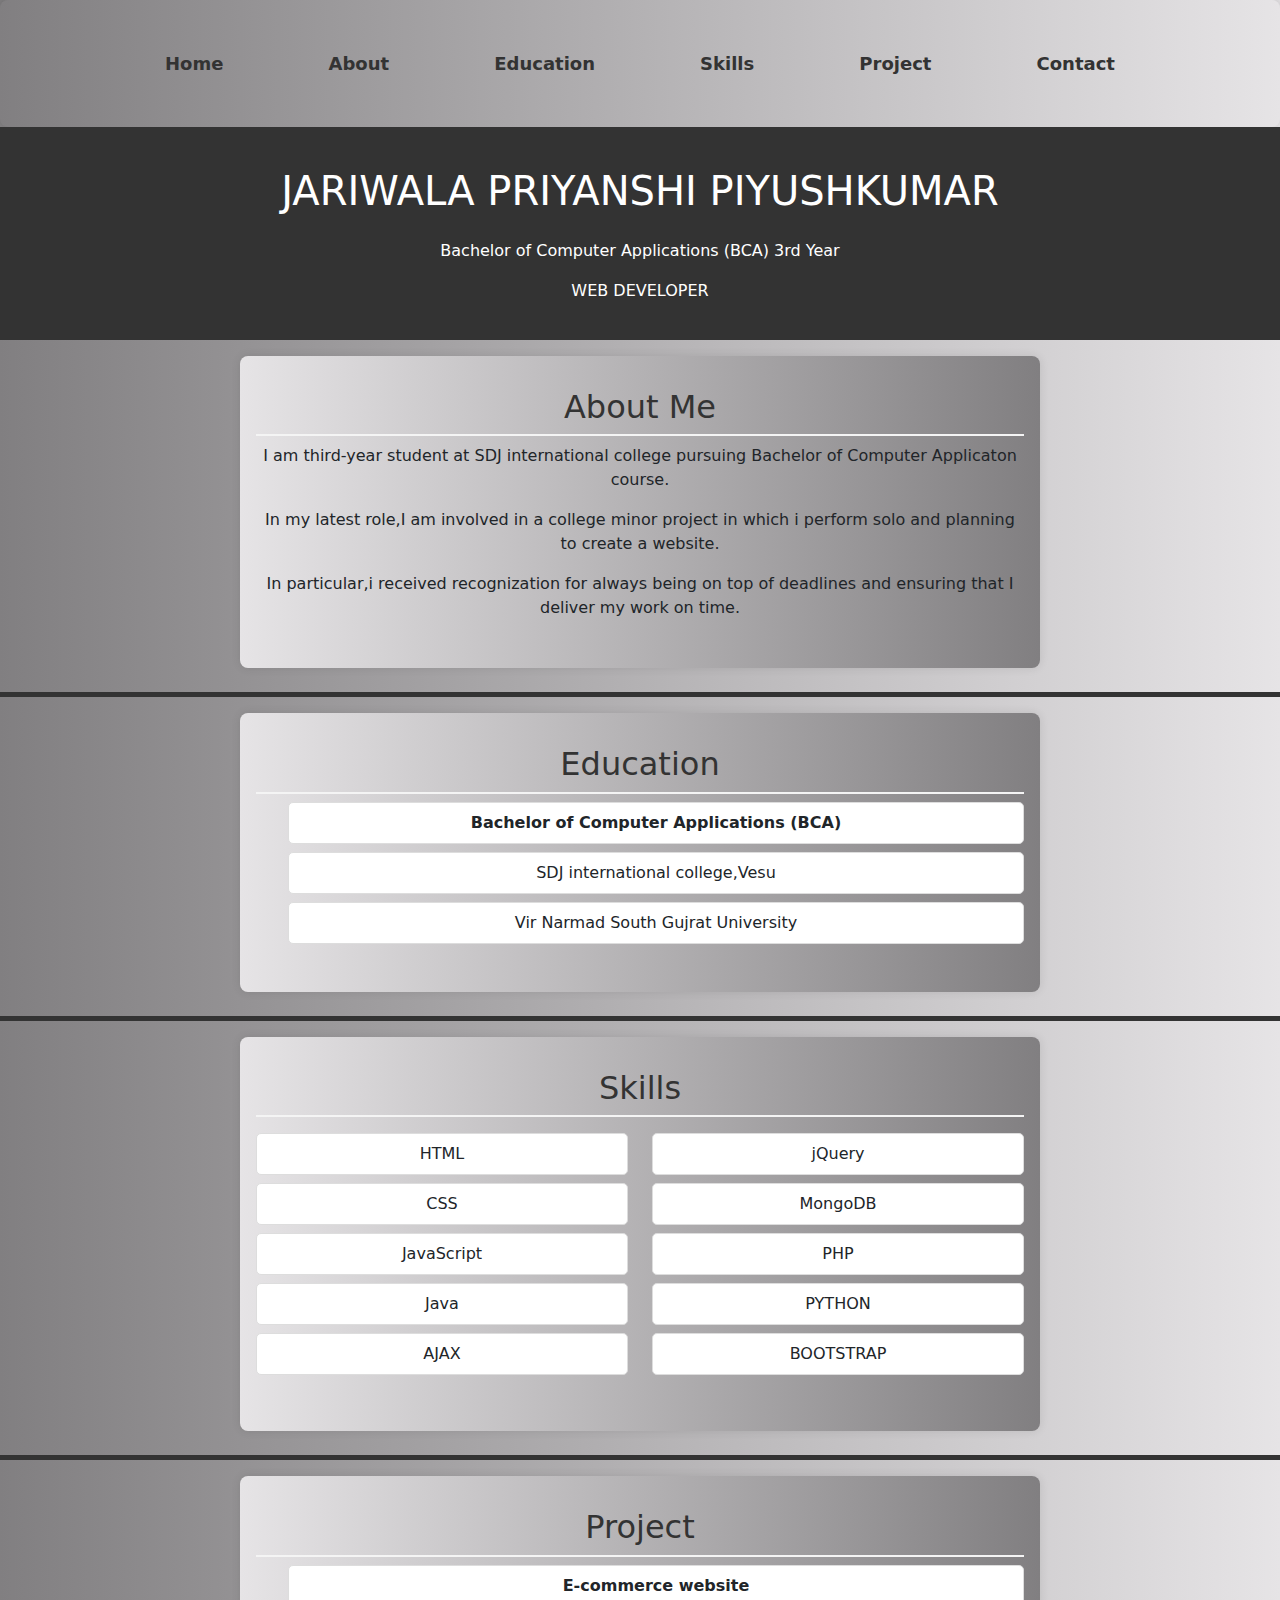
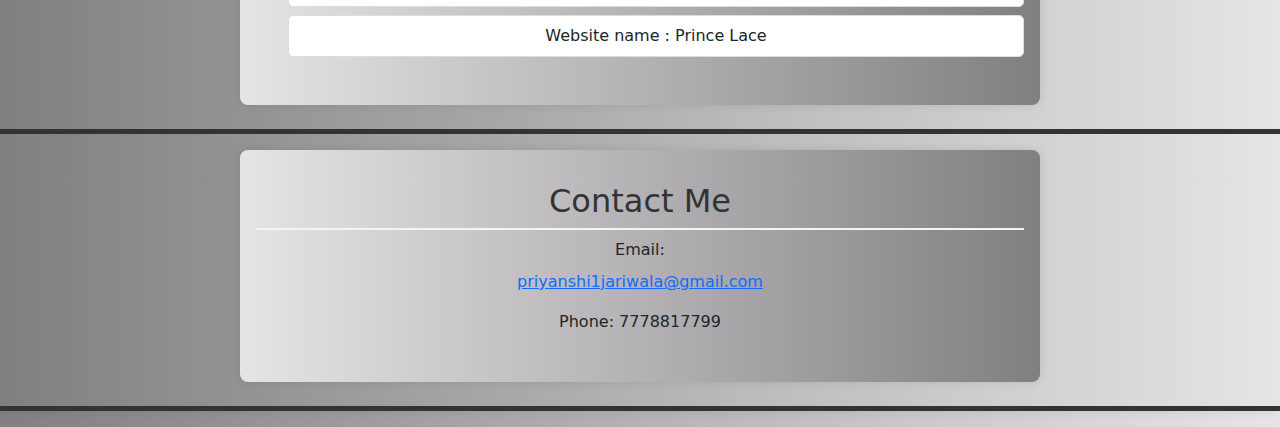
==== index.html @ 3c860554 "Initial commit" ====
<!DOCTYPE html>
<html lang="en">
<head>
    <meta charset="UTF-8">
    <meta name="viewport" content="width=device-width, initial-scale=1.0">
    <title>My Resume</title>
    <link rel="stylesheet" href="style.css">
    <link href="https://cdn.jsdelivr.net/npm/bootstrap@5.3.3/dist/css/bootstrap.min.css" rel="stylesheet" integrity="sha384-QWTKZyjpPEjISv5WaRU9OFeRpok6YctnYmDr5pNlyT2bRjXh0JMhjY6hW+ALEwIH" crossorigin="anonymous">
 
</head>
<body>
    <nav class="text-center">
        <a href="index.html">Home</a>
        <a href="about.html">About</a>
        <a href="education.html">Education</a>
        <a href="skills.html">Skills</a>
        <a href="project.html">Project</a>
        <a href="contact.html">Contact</a>
    </nav>
    <header>
        <br>
        <h1>JARIWALA PRIYANSHI PIYUSHKUMAR</h1>
        <br>
        <p>Bachelor of Computer Applications (BCA) 3rd Year</p>
        <p>WEB DEVELOPER</p>
    </header>
    <p class="line"></p>
    
    <section id="about">
        <h2>About Me</h2>
        <p>I am third-year student at SDJ international college pursuing Bachelor of Computer Applicaton course.</p>
        <p>In my latest role,I am involved in a college minor project in which i perform solo and planning to create a website.</p>
        <p>In particular,i received recognization for always being on top of deadlines and ensuring that I deliver my work on time.</p>
    </section>
    <br>
    <p class="line"></p>
    
    <section id="education">
        <h2>Education</h2>
        <ul>
            <li><strong>Bachelor of Computer Applications (BCA)</strong> </li>
            <li>SDJ international college,Vesu</li>
            <li>Vir Narmad South Gujrat University</li>
        </ul>
    </section>
    <br>
    <p class="line"></p>
    
    <section id="skills">
        <h2>Skills</h2>
        <div class="row">

            <ul class="col-sm-6">
                <li>HTML</li>
                <li>CSS</li>
                <li>JavaScript</li>
                <li>Java</li>
                <li>AJAX</li>  
            </ul>
            <ul class="col-sm-6" id="sec_list">
                <li>jQuery</li>
                <li>MongoDB</li>
                <li>PHP</li>
                <li>PYTHON</li>
                <li>BOOTSTRAP</li>
            </ul>
        </div>
    </section>
    <br>
    <p class="line"></p>
    
    <section id="project">
        <h2>Project</h2>
        <ul>
            <li><strong>E-commerce website </strong></li>
            <li>Website name : Prince Lace </li>
        </ul>
    </section>
    <br>
    <p class="line"></p>
    
    <section id="contact">
        <h2>Contact Me</h2>
        <p>Email: <a href="priyanshi1jariwala@gmail.com">priyanshi1jariwala@gmail.com</a></p>
        <p>Phone: 7778817799</p>
    </section>
    <br>
    <p class="line"></p>
</body>
</html>
---- style.css ----
body {
    font-family: Arial, sans-serif;
    line-height: 1.6;
    margin: 0;
    padding: 0;
    color: #333;
}
nav{
    padding:50px 0px;
    color: rgb(64, 54, 54);
    background-color: #878484;
}
nav a{
    padding:50px;
    text-decoration:none;
    color:#333;
    font-size: large;
    font-weight: 600;
}
@media screen and (max-width: 680px) {
    nav a {
        padding: 8px;
        font-size: 15px;   
    }   
    .col-sm-6{
        padding-bottom: 0px;
    }
}
@media screen and (max-width: 460px) {
    nav a {
        font-size: 15px;
        padding: 5px;
        /* box-shadow: 1px 1px 1px #c5bdbd; */
    }

}
nav a:hover{
    color:white;
}

header {
    background: #333;
    color: #fff;
    padding: 1rem 0;
    text-align: center;
}

header h1 {
    margin: 0;
}

section {
    padding: 2rem 1rem;
    max-width: 800px;
    margin: 0 auto;
}

section h2 {
    color: #333;
    border-bottom: 2px solid #f4f4f4;
    padding-bottom: 0.5rem;
}

ul {
    list-style-type: none;
    padding: 0;
}

ul li {
    background: #fff;
    margin: 0.5rem 0;
    padding: 0.5rem;
    border: 1px solid #ddd;
    border-radius: 5px;
}

a {
    color: #333;
    text-decoration: none;
}

a:hover {
    text-decoration: underline;
}

#contact a {
    display: block;
    margin: 0.5rem 0;
}
.line{
    /* background-color:  #878484; */
    background-color:  #333;
    padding-top: 5px;
}
section {
    background-image: linear-gradient(to left,rgb(129, 127, 129),rgb(230, 228, 230));
    border-radius: 8px;
    box-shadow: 0 0 10px rgba(0, 0, 0, 0.1);
    
    /* width: 300px; */
    text-align: center;
    display:block;
    margin:auto
} 
body,nav {
    background-image: linear-gradient(to right,rgb(129, 127, 129),rgb(230, 228, 230));
    border-radius: 8px;
    box-shadow: 0 0 10px rgba(0, 0, 0, 0.1);
    
    /* width: 300px; */
    text-align: center;
    display:block;
    margin:auto
}
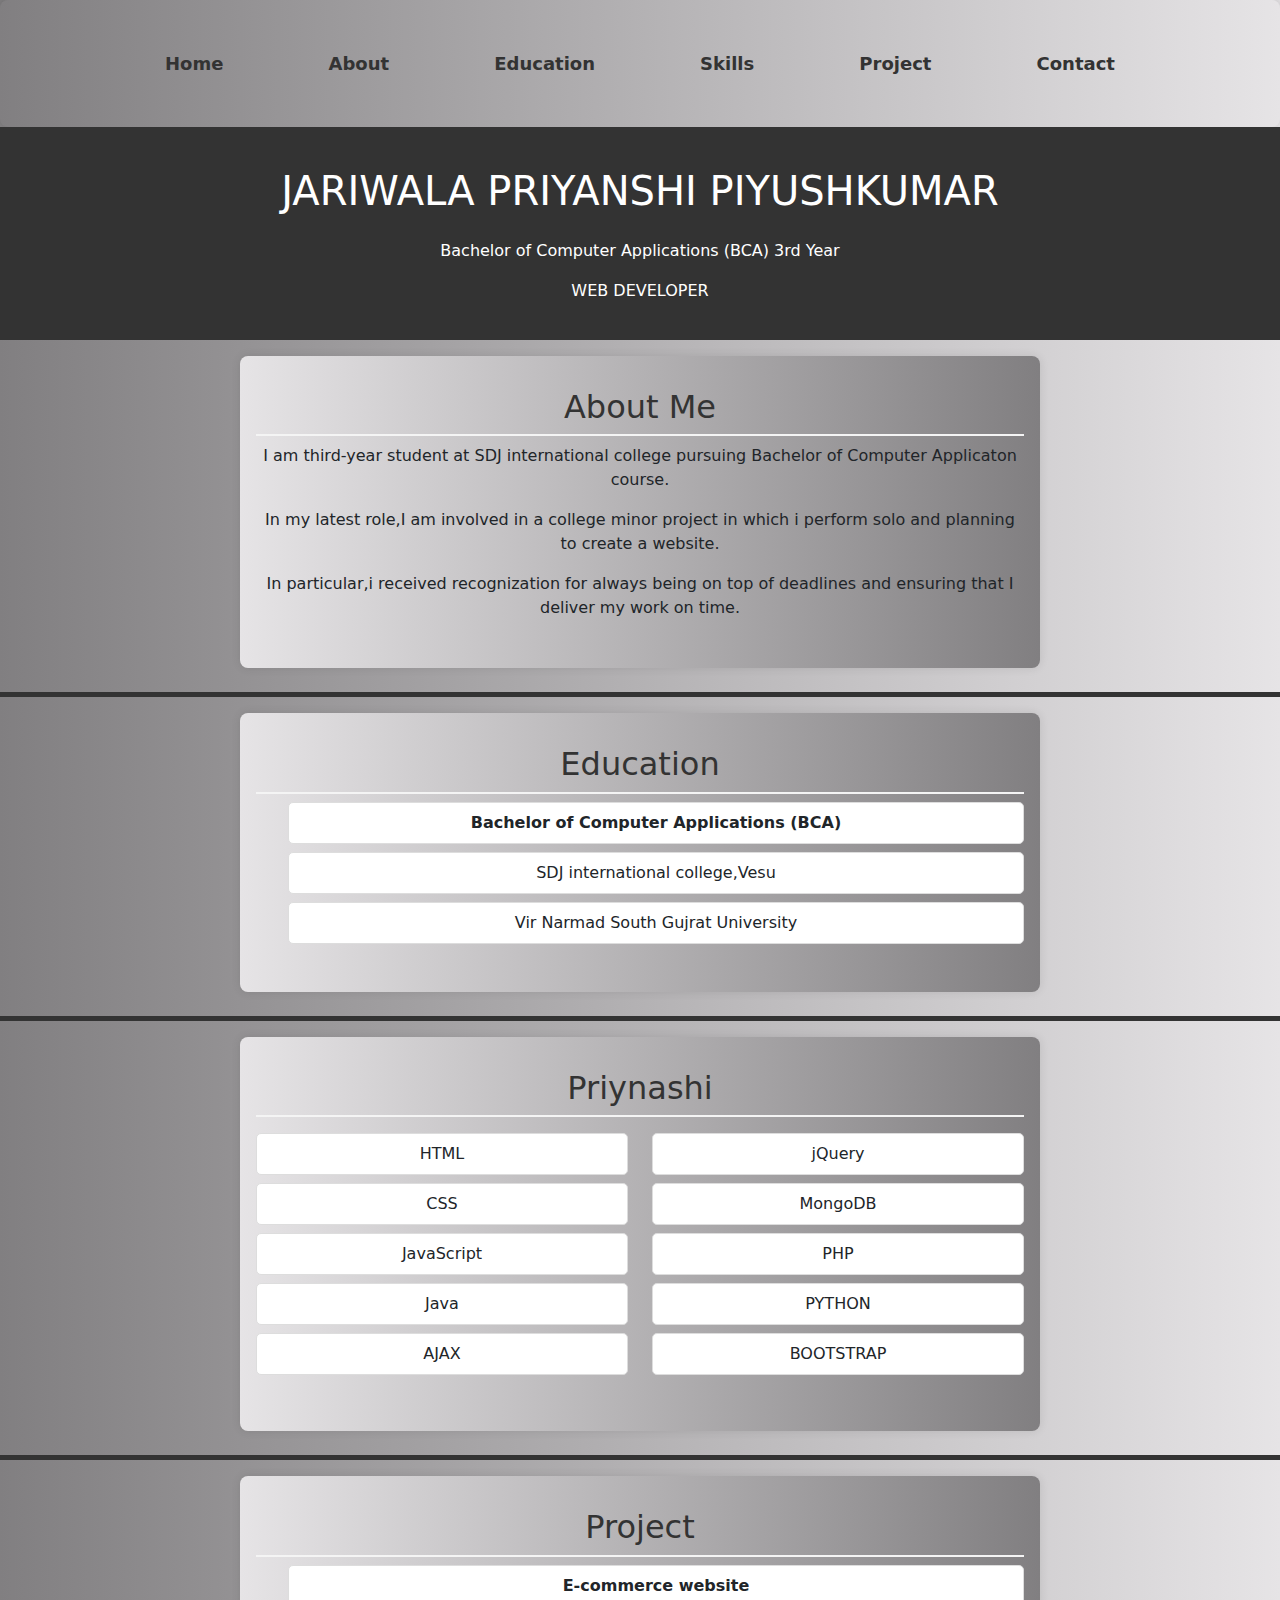
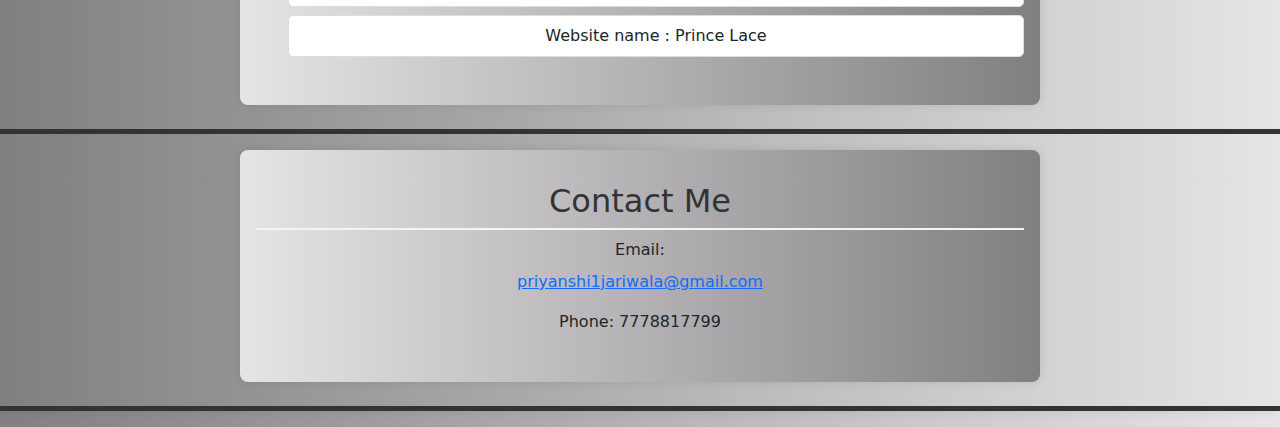
==== commit 36a1e8b7: "name change" ====
--- a/index.html
+++ b/index.html
@@ -47,7 +47,7 @@
     <p class="line"></p>
     
     <section id="skills">
-        <h2>Skills</h2>
+        <h2>Priynashi</h2>
         <div class="row">
 
             <ul class="col-sm-6">
--- a/style.css
+++ b/style.css
@@ -3,12 +3,12 @@
     line-height: 1.6;
     margin: 0;
     padding: 0;
-    color: #333;
+    color: #8e9ae8;
 }
 nav{
     padding:50px 0px;
     color: rgb(64, 54, 54);
-    background-color: #878484;
+    background-color: #db8ea9;
 }
 nav a{
     padding:50px;
@@ -30,7 +30,6 @@
     nav a {
         font-size: 15px;
         padding: 5px;
-        /* box-shadow: 1px 1px 1px #c5bdbd; */
     }
 
 }
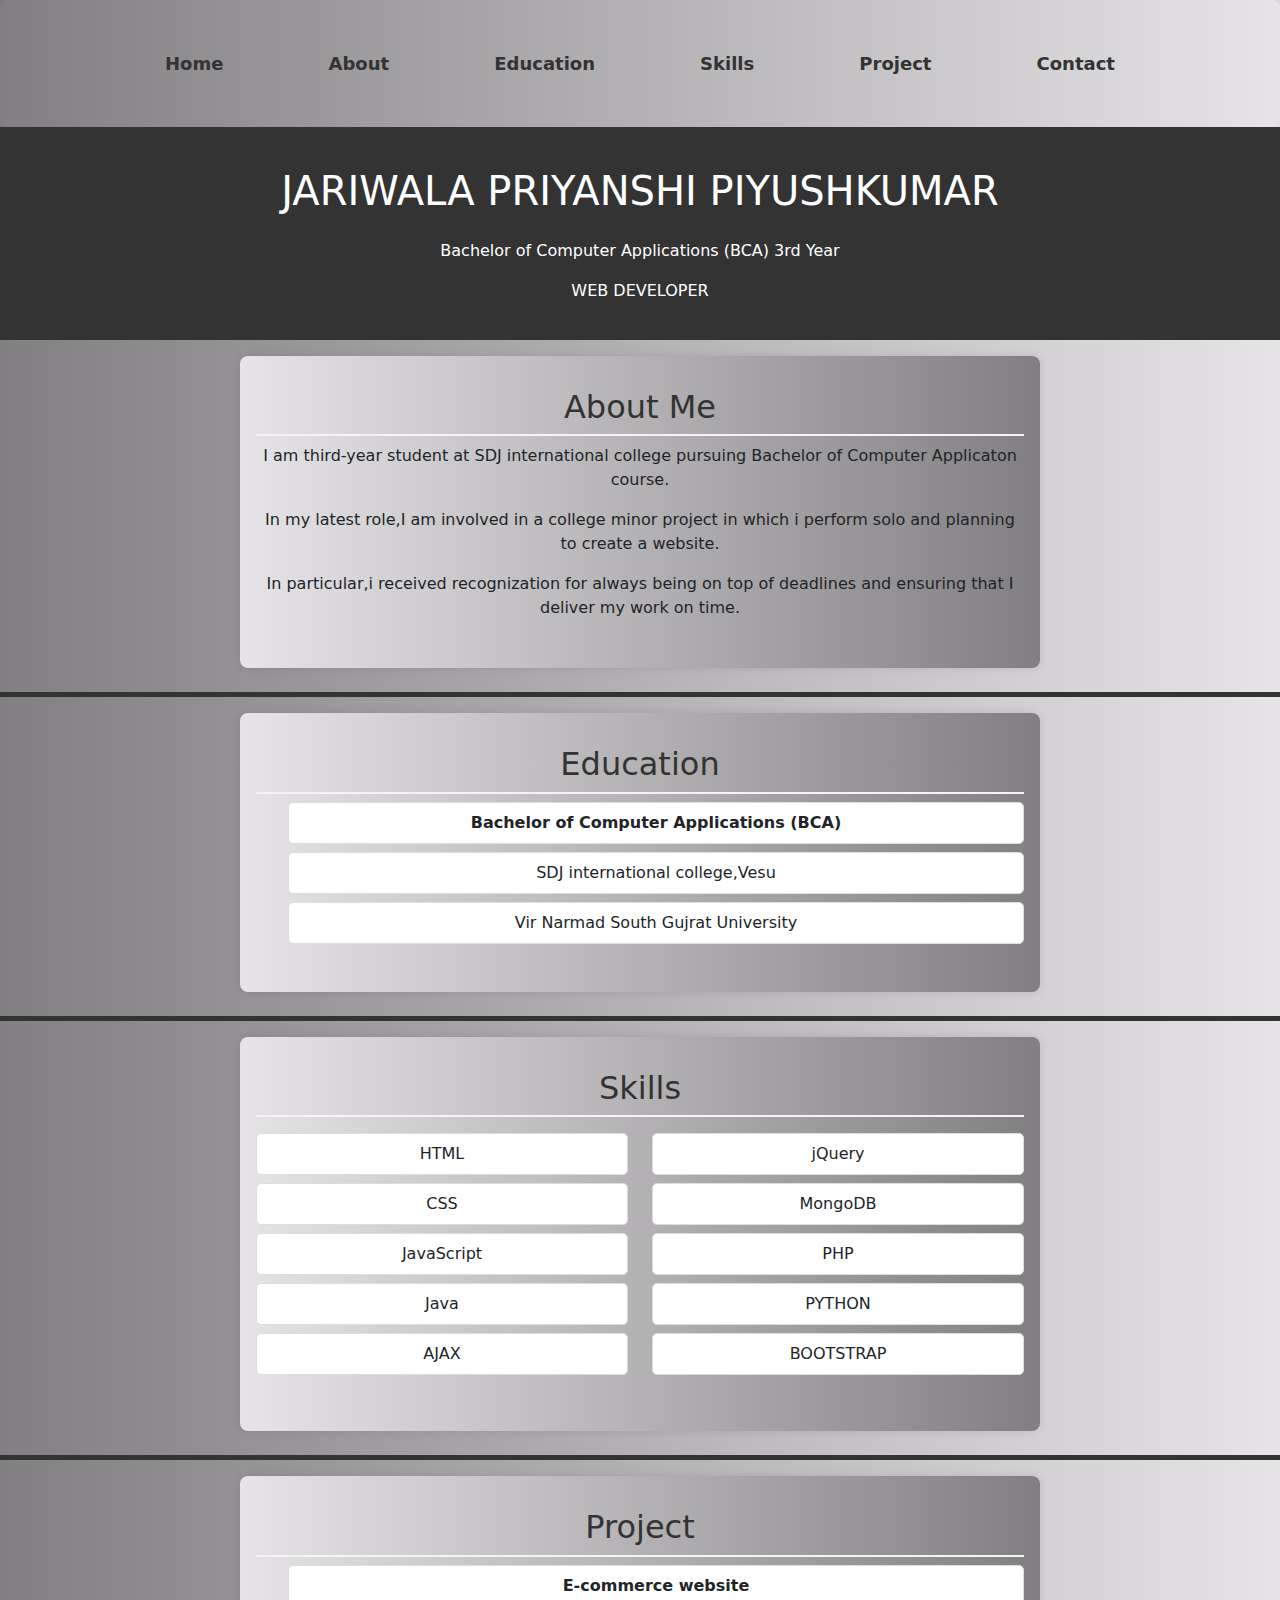
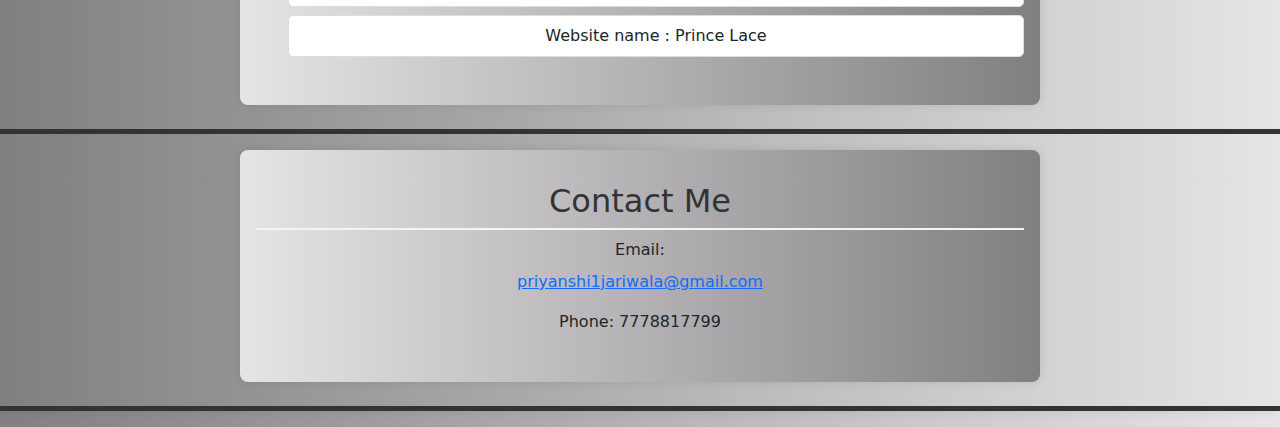
==== commit 39f4350d: "." ====
--- a/index.html
+++ b/index.html
@@ -47,7 +47,7 @@
     <p class="line"></p>
     
     <section id="skills">
-        <h2>Priynashi</h2>
+        <h2>Skills</h2>
         <div class="row">
 
             <ul class="col-sm-6">
--- a/style.css
+++ b/style.css
@@ -3,12 +3,12 @@
     line-height: 1.6;
     margin: 0;
     padding: 0;
-    color: #8e9ae8;
+    color: #333;
 }
 nav{
     padding:50px 0px;
     color: rgb(64, 54, 54);
-    background-color: #db8ea9;
+    /* background-color: #db8ea9; */
 }
 nav a{
     padding:50px;
